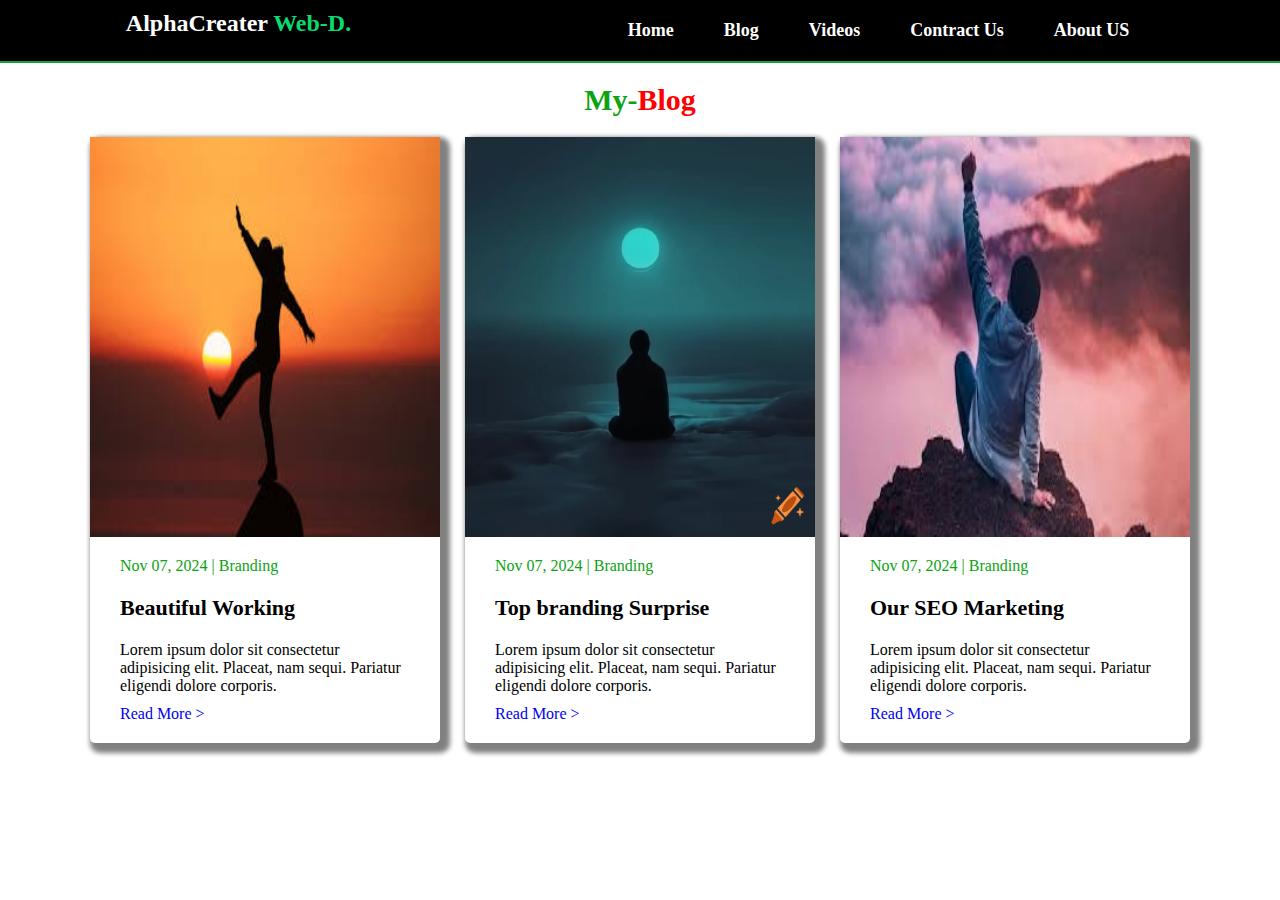
==== exra_folder/blog.html @ 9d5afac0 "link" ====
<!DOCTYPE html>
<html lang="en">
<head>
    <meta charset="UTF-8">
    <meta name="viewport" content="width=device-width, initial-scale=1.0">
    <title>Multiple page</title>
    <link rel="stylesheet" href="blog.css">
</head>
<body>


    <nav>
        <div>
            <h2>AlphaCreater <span> Web-D.</span></h2>
        </div>

        <ul>
            <li><a href="../index.html"> Home </a></li>
            <li><a href="exra_folder/blog.html"> Blog </a></li>
            <li><a href="#"> Videos </a></li>
            <li><a href="#"> Contract Us </a></li>
            <li><a href="#"> About US </a></li>
        </ul>
    </nav>

    <article>
        <div class="article-container">
            <h2 class="article-text">My- <span>Blog</span></h2>

            <div class="blog-prents">

                <div class="single-blog">
                    <div class="single-img-div">
                        <img src="../images/Blog-01.jpeg" alt="">
                    </div>
                    <div class="single-div-text">
                        <span> Nov 07, 2024 | Branding</span>
                        <h3>Beautiful Working</h3>
                        <p>Lorem ipsum dolor sit consectetur adipisicing elit. Placeat, nam sequi. Pariatur eligendi dolore corporis.</p>
                        <a href="#"> Read More > </a>
                    </div>

                </div>

                <div class="single-blog">
                    <div class="single-img-div">
                        <img src="../images/blog-02.webp" alt="">
                    </div>
                    <div class="single-div-text">
                        <span> Nov 07, 2024 | Branding</span>
                        <h3>Top branding Surprise</h3>
                        <p>Lorem ipsum dolor sit consectetur adipisicing elit. Placeat, nam sequi. Pariatur eligendi dolore corporis.</p>
                        <a href="#"> Read More > </a>
                    </div>

                </div>

                <div class="single-blog">
                    <div class="single-img-div">
                        <img src="../images/blog-03.jpeg" alt="">
                    </div>
                    <div class="single-div-text">
                        <span> Nov 07, 2024 | Branding</span>
                        <h3>Our SEO Marketing</h3>
                        <p>Lorem ipsum dolor sit consectetur adipisicing elit. Placeat, nam sequi. Pariatur eligendi dolore corporis.</p>
                        <a href="#"> Read More > </a>
                    </div>

                </div>
            </div>
        </div>
    </article>




</body>
</html>
---- exra_folder/blog.css ----
*{
    margin: 0;
    padding: 0;
}

/* navication code  */
nav{
    display: flex;
    justify-content: space-around;
    background-color: #000000;
    color: #fff;
    padding: 10px 0;
    border-bottom: 2px solid #14a338;
    position: sticky;
    top: 0;
    
}
nav h2{
    font-weight: bold;
    font-size: 24px;
}
nav h2 span{
    color:#09da71
}
nav > ul{
    display: flex;
}
nav ul li{
    list-style-type: none;
    padding: 10px 5px;
}
nav ul li a{
    text-decoration: none;
    color: #fff;
    font-weight: bold;
    font-size: 18px;
    padding: 10px 20px;
    transition: 0.5s;
}
nav ul li a:hover{
    background-color: #a6c20a60;
    color: red;
    border-radius: 5px;
}
/* navicatcation code finish  */

.article-container{
    width: 1100px;
    margin: 0 auto;
}
.blog-prents{
    display: grid;
    grid-template-columns: repeat(3, 1fr);
    grid-gap: 25px;
    margin-bottom: 50px;
}
.single-img-div{
    height: 400px;
    
}
.single-img-div img{
    height: 100%;
    width: 100%;
}
.article-text{
    color:#0ba312;
    font-size: 30px;
    display: flex;
    justify-content: center;
    padding: 20px 0;
    font-weight: bold;
}
.article-text span{
    color: #ff0000;
}
.single-blog{
    box-shadow: 5px 5px 5px 5px gray;
    border-radius: 5px;
    
}
.single-div-text{
    padding: 20px 30px;
}
.single-div-text span{
    color: #0ba312;
}
.single-div-text h3{
    font-size: 22px;
    margin: 20px 0;
}
.single-div-text a{
    text-decoration: none;
    display: inline-block;
    margin-top: 10px;
}
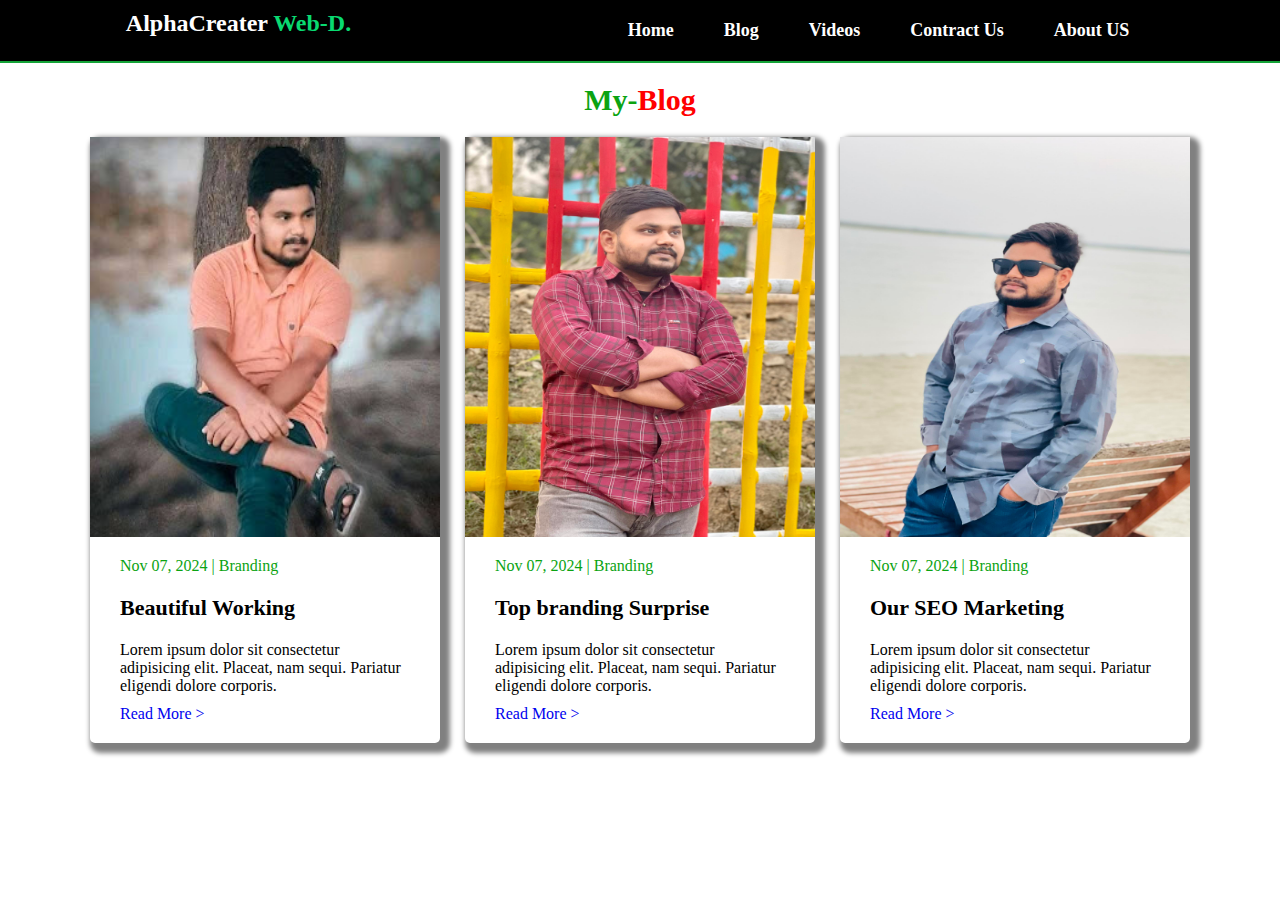
==== commit 82f469f1: "end" ====
--- a/exra_folder/blog.html
+++ b/exra_folder/blog.html
@@ -16,10 +16,10 @@
 
         <ul>
             <li><a href="../index.html"> Home </a></li>
-            <li><a href="exra_folder/blog.html"> Blog </a></li>
-            <li><a href="#"> Videos </a></li>
-            <li><a href="#"> Contract Us </a></li>
-            <li><a href="#"> About US </a></li>
+            <li><a href="blog.html"> Blog </a></li>
+            <li><a href="video.html"> Videos </a></li>
+            <li><a href="contract.html"> Contract Us </a></li>
+            <li><a href="about.html"> About US </a></li>
         </ul>
     </nav>
 
@@ -31,7 +31,7 @@
 
                 <div class="single-blog">
                     <div class="single-img-div">
-                        <img src="../images/Blog-01.jpeg" alt="">
+                        <img src="../images/unnamed.jpg" alt="">
                     </div>
                     <div class="single-div-text">
                         <span> Nov 07, 2024 | Branding</span>
@@ -44,7 +44,7 @@
 
                 <div class="single-blog">
                     <div class="single-img-div">
-                        <img src="../images/blog-02.webp" alt="">
+                        <img src="../images/my-pic2.jpg" alt="">
                     </div>
                     <div class="single-div-text">
                         <span> Nov 07, 2024 | Branding</span>
@@ -57,7 +57,7 @@
 
                 <div class="single-blog">
                     <div class="single-img-div">
-                        <img src="../images/blog-03.jpeg" alt="">
+                        <img src="../images/my-pic.jpg" alt="">
                     </div>
                     <div class="single-div-text">
                         <span> Nov 07, 2024 | Branding</span>
